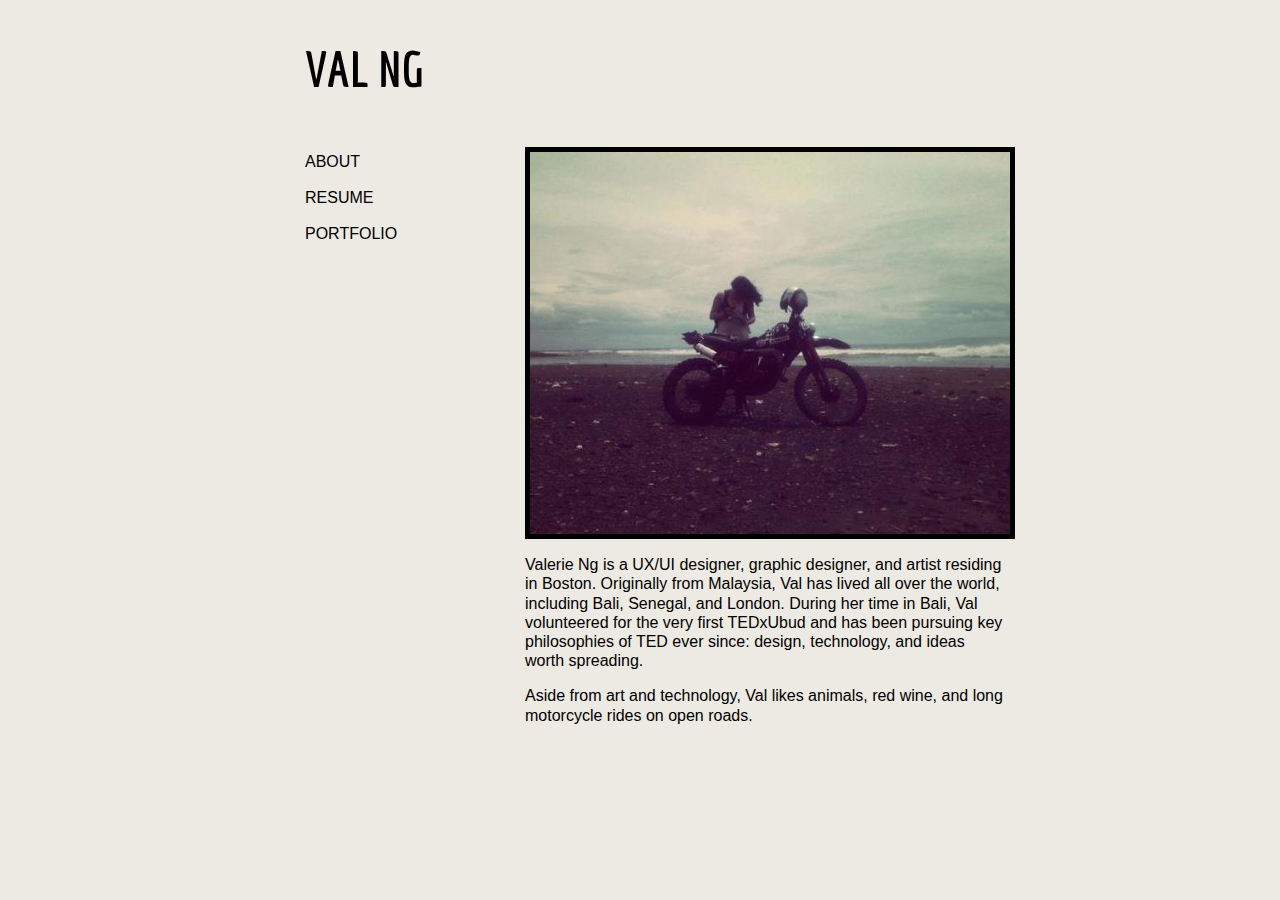
==== bio.html @ 8e447c18 "Updated index page and added resume and bio pages" ====
<!DOCTYPE HTML>  

<html lang="en">  
  <head> 
    <title>Val Ng</title>  
    <meta charset="utf-8" />
    <link rel="stylesheet" href="gitstyle.css"> 
    <link href='http://fonts.googleapis.com/css?family=Economica' rel='stylesheet' type='text/css'> 

</head> 

<body>

<div id="wrap">
  <div id="header"><a href="index.html"><h1>VAL NG</h1></a>
  </div>

  <div id="main">
    <img src="profile.jpg" alt="Val Profile Pic" class="display">
      <p class="maintext">Valerie Ng is a UX/UI designer, graphic designer, and artist residing in Boston. Originally from Malaysia, Val has lived all over the world, including Bali, Senegal, and London. During her time in Bali, Val volunteered for the very first TEDxUbud and has been pursuing key philosophies of TED ever since: design, technology, and ideas worth spreading.
    </p>
    <p class ="maintext">
    Aside from art and technology, Val likes animals, red wine, and long motorcycle rides on open roads.
    </p>
  </div>

  <div id="sidebar">
    <ul class="plain">
      <li><a href="bio.html">ABOUT</a></li>
      <br />
      <li><a href="resume.html">RESUME</a></li>
      <br />
      <li><a href="http://www.valndesign.com">PORTFOLIO</a><li>
    </ul>
  </div>

</div>

</body>

</html>
---- gitstyle.css ----
body, html {
margin:0;
padding:0;
color:#000;
background:#EDEAE3;
}

#wrap {
width:750px;
margin:0 auto;
/* background:#D4CBC4; */
}

#header {
	padding:40px 40px;
/* background:#D4CBC4; */
}

h2, h3 {
	margin:0;
	font-family: Helvetica, Arial;
	font-weight: lighter;
}

h1 {
	margin:0;
	font-family: Economica;
	font-size: 50px;
}

a:link {
	color: black;
	font-family: Helvetica, Arial;
	text-decoration: none;
}

a:visited {
	color: black;
    text-decoration: none;
}


ul.plain {
    list-style-type: none;
}

#main {
	float:right;
	width:480px;
	padding:10px;
/* background:#D4CBC4; */
}

#sidebar {
	float:left;
	width:250px;
	padding:0px;
} 

#sideskills {
	column-count: 3;
}



img.display {
	display: block;
	border: 5px solid;
	max-width: 480px;
	margin-left: auto;
	margin-right: auto;
}

p.maintext {
	font-family: Helvetica, Arial;
	font-size: 12 px;
	font-weight: lighter;
	line-height: 120%;

}

table {
	margin:0;
	font-family: Helvetica, Arial;
    border: none;
    width: 100%;
}

th, td {
    overflow: hidden;
    padding: 10px;
}

.smallcaps {
	font-size: 14px;
}

.title {
	font-weight: bold;
}

.degree {
	color: #4fad8e;
}

.school {
	font-style: italic;
}

#resumetitle {
	color: #4fad8e;
	font-family: Economica;
	font-weight: lighter;
}
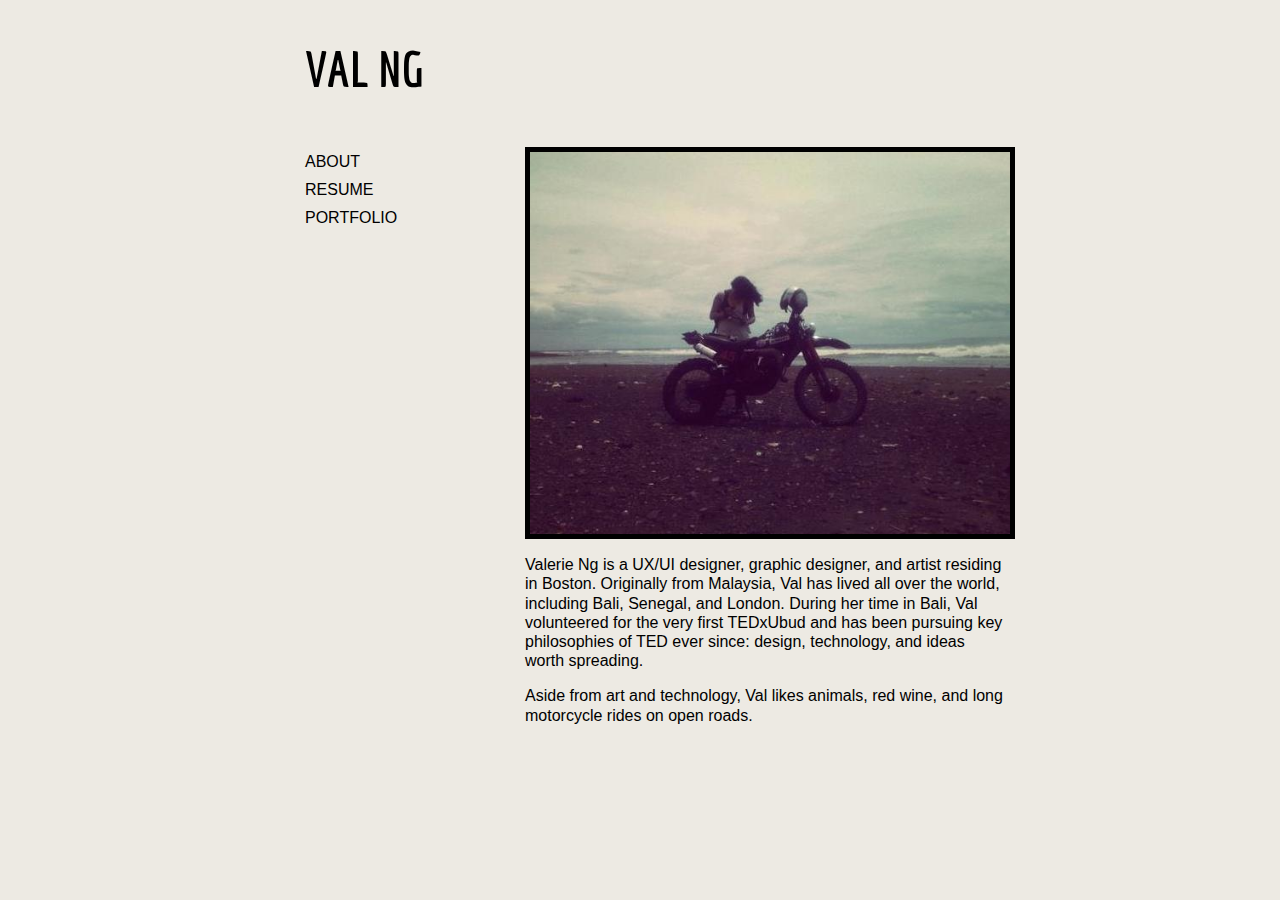
==== commit 684eccea: "Updated index, bio and resume pages according to html standards" ====
--- a/bio.html
+++ b/bio.html
@@ -26,11 +26,9 @@
 
   <div id="sidebar">
     <ul class="plain">
-      <li><a href="bio.html">ABOUT</a></li>
-      <br />
-      <li><a href="resume.html">RESUME</a></li>
-      <br />
-      <li><a href="http://www.valndesign.com">PORTFOLIO</a><li>
+        <li class="space"><a href="bio.html">ABOUT</a></li>
+        <li class="space"><a href="resume.html">RESUME</a></li>
+        <li class="space"><a href="http://www.valndesign.com">PORTFOLIO</a><li>
     </ul>
   </div>
 
--- a/gitstyle.css
+++ b/gitstyle.css
@@ -42,6 +42,10 @@
 
 ul.plain {
     list-style-type: none;
+}
+
+li.space {
+	margin-bottom: 10px;
 }
 
 #main {
